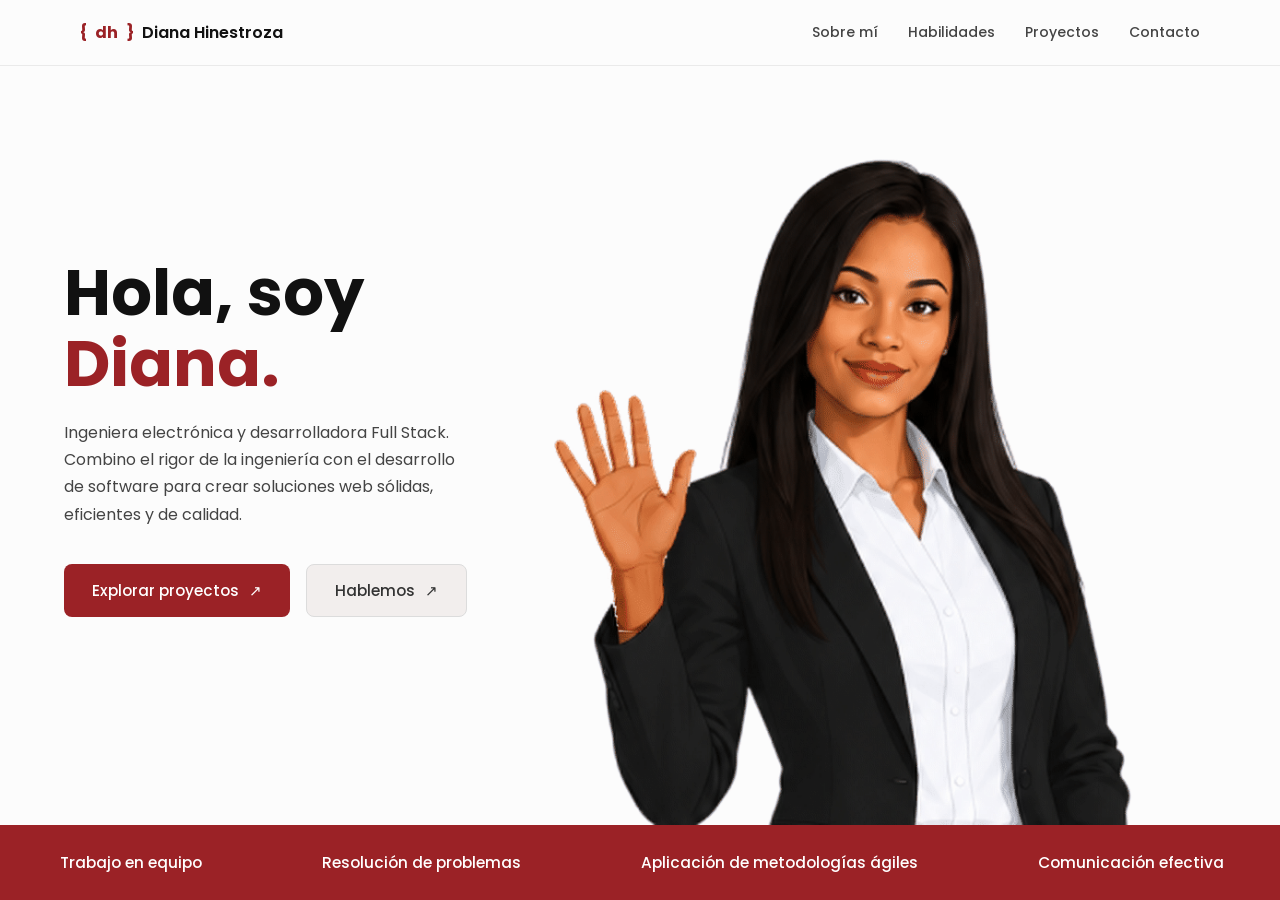
==== index.html @ e3d8af3e "primer commit" ====
<!DOCTYPE html>
<html lang="es">
<head>
    <meta charset="UTF-8">
    <meta name="viewport" content="width=device-width, initial-scale=1.0">
    <title>Portafolio - Diana</title>
    <link rel="stylesheet" href="css/navbar.css">
    <link rel="stylesheet" href="css/index.css">
</head>
<body>
    
    
    <main> 
         <div id="contenedor-navbar"></div>
        <div class="presentacion">   
            <div class="texto-presentacion">
                <h1 id="titulo-hola">Hola, soy <span id="titulo-diana">Diana.</span></h1>
                <p id="titulo-contenido">
                 Ingeniera electrónica y desarrolladora Full Stack.<br>
                 Combino el rigor de la ingeniería con el desarrollo de software para crear soluciones web sólidas, eficientes y de calidad.
                </p>
            <div class="contenedor-botones">
                <button type="button" id="btn-explorar-proyectos">Explorar proyectos <span>↗</span></button>
                <button type="button" id="btn-hablemos">Hablemos <span>↗</span></button>
            </div>
            </div>   
            <div class="imagen-presentacion">
                <img src="img/saludo_hq.gif" alt="Diana-saludando" width="300" height="300">
            </div>
        </div> 


        <div class="franja-habilidades">
            <div class="pista-carrusel">
               
                <span>Trabajo en equipo</span>
                <span>Resolución de problemas</span>
                <span>Aplicación de metodologías ágiles</span>
                <span>Comunicación efectiva</span>
                <span>Pensamiento analítico</span>
                <span>Trabajo en equipo</span>
                <span>Resolución de problemas</span>
                <span>Aplicación de metodologías ágiles</span>
                <span>Comunicación efectiva</span>
                <span>Pensamiento analítico</span>
            </div>
        </div>
    </main>
    <script src="js/navbar.js"></script>
</body>
</html>
---- css/navbar.css ----
/* --- BARRA DE NAVEGACIÓN --- */
.navbar-container {
    display: flex;
    justify-content: space-between;
    align-items: center;
    padding: 20px 80px;
    background-color: #FCFCFC;
    border-bottom: 1px solid #eaeaea;
    width: 100%;
    position: sticky;
    top: 0;
    z-index: 1000;
    transition: all 0.3s ease; /* Transición suave para cuando cambie al hacer scroll */
}

/* Efecto cuando haces scroll (se activa con JavaScript) */
.navbar-container.scrolled {
    background-color: rgba(252, 252, 252, 0.95); /* Ligeramente translúcido */
    backdrop-filter: blur(5px); /* Efecto cristal esmerilado moderno */
    box-shadow: 0 4px 20px rgba(0, 0, 0, 0.08); /* Sombra elegante al bajar */
    padding: 15px 80px; /* Se reduce un poco el padding al hacer scroll */
}

/* Estilo del logotipo / marca */
.navbar-logo {
    display: flex;
    align-items: center;
    text-decoration: none;
    font-weight: 600;
    font-size: 16px;
    color: #111;
    gap: 8px;
}

.logo-llaves {
    color: #9B2226;
    font-weight: 700;
}

.logo-iniciales {
    color: #9B2226;
    font-weight: 700;
}

.logo-nombre {
    color: #111;
    font-weight: 600;
}

/* Enlaces del menú */
.navbar-links {
    display: flex;
    gap: 30px;
}

.navbar-links a {
    text-decoration: none;
    color: #444;
    font-size: 14px;
    font-weight: 500;
    transition: color 0.3s ease;
}

.navbar-links a:hover {
    color: #9B2226; 
}

/******* BOTÓN HAMBURGUESA **********/
.navbar-toggle {
    display: none;
    cursor: pointer;
    background: none;
    border: none;
    padding: 5px;
}

.navbar-toggle span {
    display: block;
    width: 25px;
    height: 3px;
    background-color: #111;
    margin: 5px 0;
    transition: 0.3s;
}

/* --- DISEÑO RESPONSIVO PARA MÓVILES --- */
@media screen and (max-width: 900px) {
    .navbar-container,
    .navbar-container.scrolled {
        padding: 15px 20px; /* Mantiene un padding consistente en móviles */
    }

    .navbar-toggle {
        display: block;
    }

    .navbar-links {
        display: none;
        flex-direction: column;
        position: absolute;
        top: 100%;
        left: 0;
        width: 100%;
        background-color: #FCFCFC;
        padding: 20px;
        border-bottom: 1px solid #eaeaea;
        box-shadow: 0 4px 6px rgba(0, 0, 0, 0.05);
        gap: 15px;
        text-align: center;
    }

    .navbar-links.active {
        display: flex;
    }
}
---- css/index.css ----
@import url('https://fonts.googleapis.com/css2?family=Poppins:wght@400;500;600;700&display=swap');

* {
    box-sizing: border-box;
    margin: 0;
    padding: 0;
}

html {
    overflow-x: hidden;
}

body {
    display: flex;
    flex-direction: column;
    min-height: 100vh;
    overflow-x: hidden;
    font-family: 'Poppins', sans-serif;
    background-color: #FCFCFC;
}

.navbar-container {
    position: fixed;
    top: 0;
    left: 0;
    width: 100%;
    z-index: 1000;
}

main {
    flex: 1;
    display: flex;
    flex-direction: column;
}

/* --- PRESENTACIÓN (ESCRITORIO) --- */
.presentacion {
    flex: 1;
    display: flex;
    flex-direction: row;
    justify-content: space-between;
    align-items: stretch;
    gap: 40px;
    width: 100%;
    max-width: 1600px;
    margin: 0 auto;
    padding: 90px clamp(24px, 5vw, 100px) 0;
    background-color: #FCFCFC;
}

.texto-presentacion {
    align-self: center;          
    max-width: 760px;
    padding-bottom: 40px;
}

#titulo-hola {
    font-weight: 700;
    font-size: clamp(2rem, 5vw, 5rem);
    line-height: 1.1;
    color: #111;
    margin-bottom: 20px;
}

#titulo-diana {
    color: #9B2226;
}

#titulo-contenido {
    font-size: clamp(1rem, 1vw, 1rem);
    color: #444;
    line-height: 1.7;
    margin-bottom: 36px;
}

/* --- BOTONES --- */
.contenedor-botones {
    display: flex;
    gap: 16px;
    flex-wrap: wrap;
}

.contenedor-botones button {
    font-family: inherit;
    font-size: clamp(0.95rem, 1.1vw, 1.1rem);
    font-weight: 500;
    padding: 14px 28px;
    border-radius: 8px;
    cursor: pointer;
    display: flex;
    align-items: center;
    gap: 10px;
    transition: background-color 0.2s, scale 0.1s;
}

#btn-explorar-proyectos {
    border: none;
    background-color: #9B2226;
    color: white;
}

#btn-explorar-proyectos:hover {
    background-color: #e0070e;
}

#btn-hablemos {
    border: 1px solid #dcdcdc;
    background-color: #f2eeed;
    color: #333;
}

#btn-hablemos:hover {
    background-color: #fcd7d9;
}

.contenedor-botones button:active {
    scale: 0.96;
}

/* --- IMAGEN --- */
.imagen-presentacion {
    display: flex;
    justify-content: center;
    align-items: flex-end;      /* pegada a la franja roja */
    flex-shrink: 0;
}

.imagen-presentacion img {
    display: block;
    height: clamp(380px, 76vh, 900px);
    width: auto;
    /* sin object-fit ni max-width: eso dejaba un hueco debajo de la imagen */
}

/* --- FRANJA ROJA --- */
.franja-habilidades {
    background-color: #9B2226;
    color: white;
    padding: 26px 0;
    font-size: clamp(0.95rem, 1.2vw, 1.15rem);
    font-weight: 500;
    overflow: hidden;
    white-space: nowrap;
    width: 100%;
}

.pista-carrusel {
    display: flex;
    width: max-content;
    animation: deslizarCarrusel 25s linear infinite;
}

.pista-carrusel span {
    display: inline-block;
    padding: 0 60px;
}

@keyframes deslizarCarrusel {
    0%   { transform: translateX(0); }
    100% { transform: translateX(-50%); }
}

/* ==========================================
   TABLET (1024px o menos)
   ========================================== */
@media (max-width: 1024px) {
    .presentacion {
        padding: 90px 40px 0;
        gap: 24px;
    }

    .imagen-presentacion img {
        height: clamp(320px, 62vh, 620px);
    }
}

/* ==========================================
   CELULAR (768px o menos)
   ========================================== */
@media (max-width: 768px) {
    .presentacion {
        flex-direction: column;
        align-items: center;
        text-align: center;
        padding: 100px 20px 0;
        gap: 10px;
    }

    .texto-presentacion {
        align-self: auto;
        padding-bottom: 10px;
    }

    #titulo-hola {
        font-size: 2.6rem;
    }

    #titulo-contenido {
        font-size: 1rem;
    }

    .contenedor-botones {
        justify-content: center;
    }

    .imagen-presentacion {
        width: 100%;
        margin-top: 10px;
    }

    .imagen-presentacion img {
        height: auto;
        width: min(320px, 85%);
    }
}
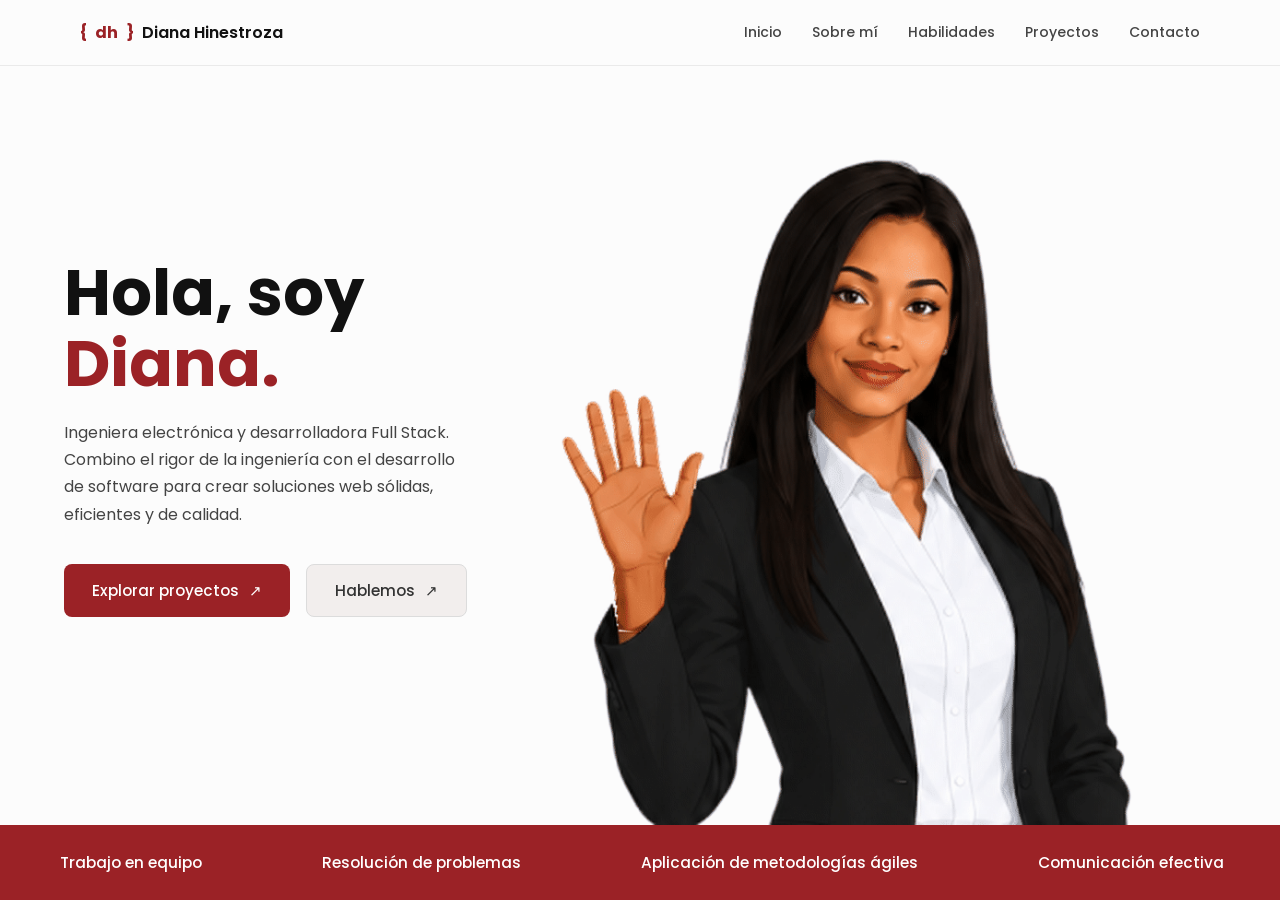
==== commit 88729754: "se añade contenido pagina sobre mi, se añade cv para descargar desde boton" ====
--- a/index.html
+++ b/index.html
@@ -25,7 +25,7 @@
             </div>
             </div>   
             <div class="imagen-presentacion">
-                <img src="img/saludo_hq.gif" alt="Diana-saludando" width="300" height="300">
+                <img src="assets/img/saludo_hq.gif" alt="Diana-saludando" width="300" height="300">
             </div>
         </div> 
 
--- a/css/navbar.css
+++ b/css/navbar.css
@@ -10,18 +10,18 @@
     position: sticky;
     top: 0;
     z-index: 1000;
-    transition: all 0.3s ease; /* Transición suave para cuando cambie al hacer scroll */
+    transition: all 0.3s ease; 
 }
 
-/* Efecto cuando haces scroll (se activa con JavaScript) */
+
 .navbar-container.scrolled {
-    background-color: rgba(252, 252, 252, 0.95); /* Ligeramente translúcido */
-    backdrop-filter: blur(5px); /* Efecto cristal esmerilado moderno */
-    box-shadow: 0 4px 20px rgba(0, 0, 0, 0.08); /* Sombra elegante al bajar */
-    padding: 15px 80px; /* Se reduce un poco el padding al hacer scroll */
+    background-color: rgba(252, 252, 252, 0.95); 
+    backdrop-filter: blur(5px); 
+    box-shadow: 0 4px 20px rgba(0, 0, 0, 0.08); 
+    padding: 15px 80px; 
 }
 
-/* Estilo del logotipo / marca */
+
 .navbar-logo {
     display: flex;
     align-items: center;
@@ -87,7 +87,7 @@
 @media screen and (max-width: 900px) {
     .navbar-container,
     .navbar-container.scrolled {
-        padding: 15px 20px; /* Mantiene un padding consistente en móviles */
+        padding: 15px 20px; 
     }
 
     .navbar-toggle {
--- a/css/index.css
+++ b/css/index.css
@@ -81,7 +81,7 @@
 }
 
 .contenedor-botones button {
-    font-family: inherit;
+    font-family: 'Poppins', sans-serif;
     font-size: clamp(0.95rem, 1.1vw, 1.1rem);
     font-weight: 500;
     padding: 14px 28px;
@@ -110,7 +110,7 @@
 }
 
 #btn-hablemos:hover {
-    background-color: #fcd7d9;
+    background-color: #ffffff;
 }
 
 .contenedor-botones button:active {
@@ -121,7 +121,7 @@
 .imagen-presentacion {
     display: flex;
     justify-content: center;
-    align-items: flex-end;      /* pegada a la franja roja */
+    align-items: flex-end;      
     flex-shrink: 0;
 }
 
@@ -129,7 +129,7 @@
     display: block;
     height: clamp(380px, 76vh, 900px);
     width: auto;
-    /* sin object-fit ni max-width: eso dejaba un hueco debajo de la imagen */
+    
 }
 
 /* --- FRANJA ROJA --- */
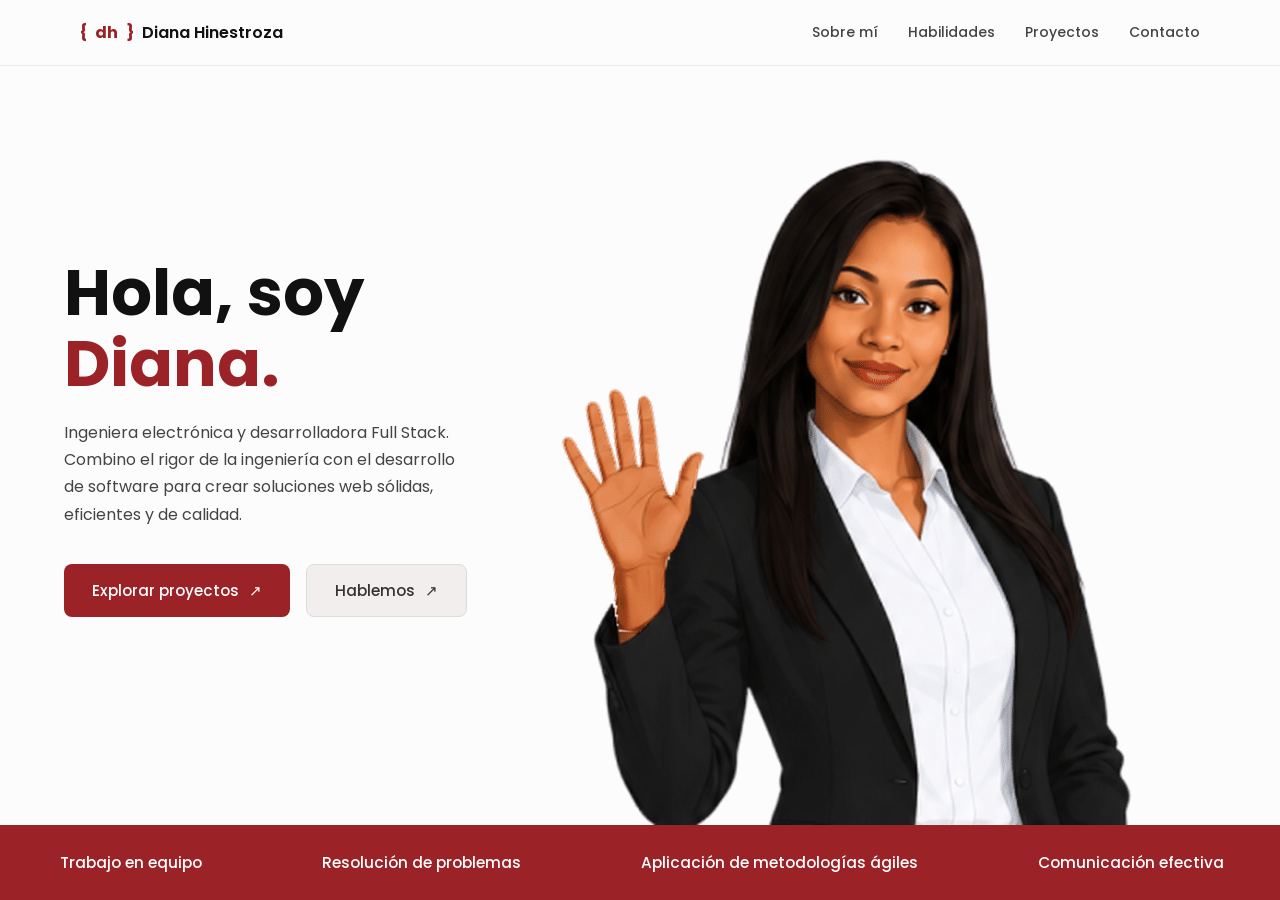
==== commit 7dfece58: "se añade pagina de habilidades y contacto" ====
--- a/index.html
+++ b/index.html
@@ -8,10 +8,10 @@
     <link rel="stylesheet" href="css/index.css">
 </head>
 <body>
-    
+    <div id="contenedor-navbar"></div>
     
     <main> 
-         <div id="contenedor-navbar"></div>
+         
         <div class="presentacion">   
             <div class="texto-presentacion">
                 <h1 id="titulo-hola">Hola, soy <span id="titulo-diana">Diana.</span></h1>
@@ -47,5 +47,6 @@
         </div>
     </main>
     <script src="js/navbar.js"></script>
+    <script src="js/index.js"></script>
 </body>
 </html>
--- a/css/index.css
+++ b/css/index.css
@@ -33,7 +33,7 @@
     flex-direction: column;
 }
 
-/* --- PRESENTACIÓN (ESCRITORIO) --- */
+
 .presentacion {
     flex: 1;
     display: flex;
@@ -129,6 +129,11 @@
     display: block;
     height: clamp(380px, 76vh, 900px);
     width: auto;
+    
+}
+
+.imagen-presentacion img:hover {
+    scale: 1.02;
     
 }
 
